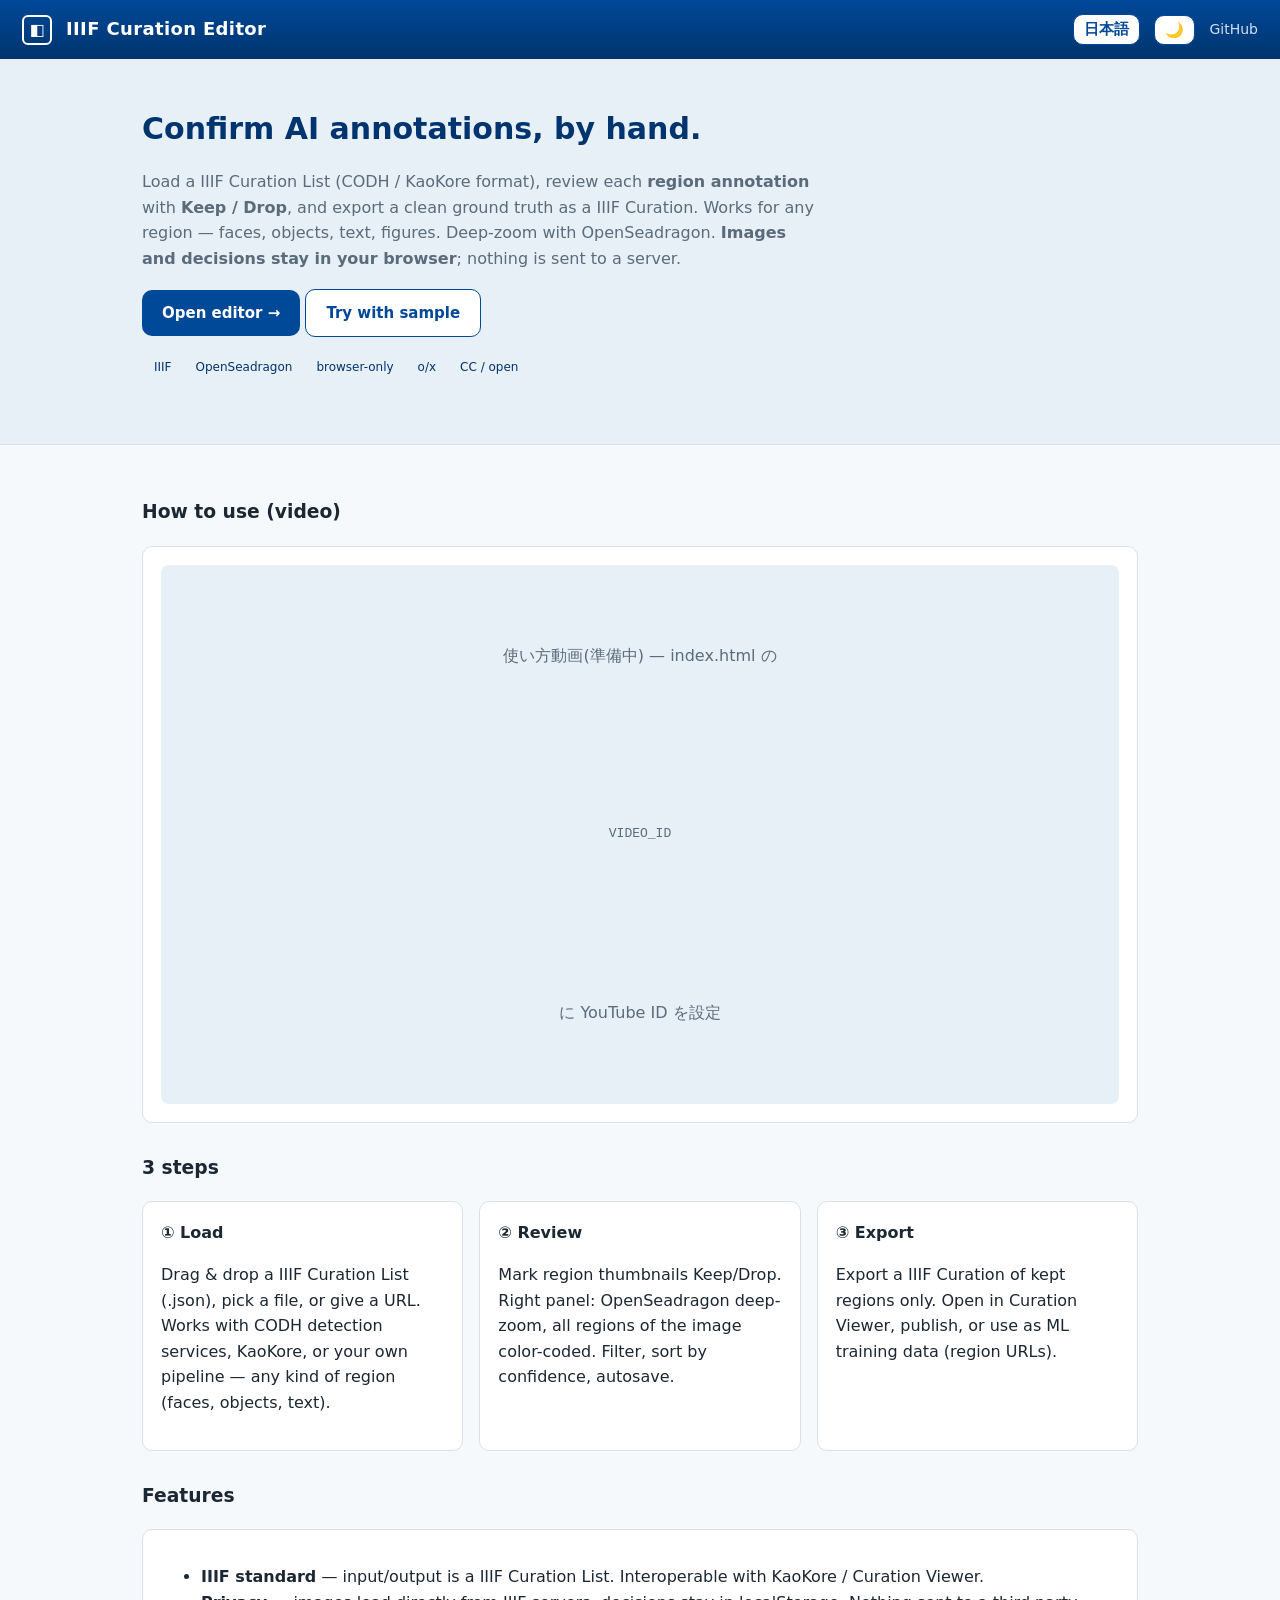
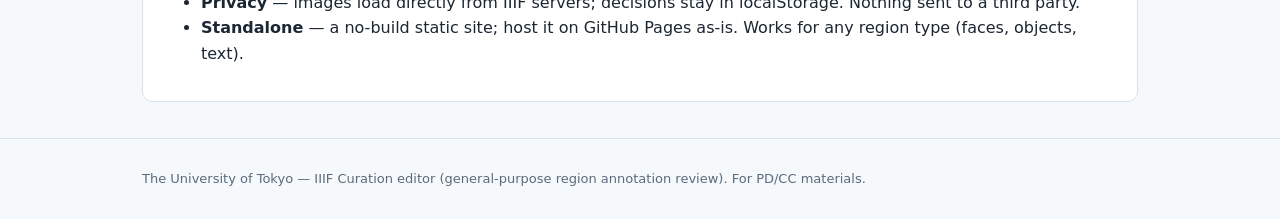
==== index.html @ bea74cbd "IIIF Curation Editor — browser-only review/curation of IIIF region annotations 汎用の IIIF Curation Lis" ====
<!doctype html>
<html lang="ja">
<head>
<meta charset="utf-8">
<meta name="viewport" content="width=device-width, initial-scale=1.0">
<title>IIIF キュレーション・エディタ｜AI検出した領域を人手で確定</title>
<meta name="description" content="IIIF Curation List を読み込み、AIが検出した領域アノテーション(顔・物体・文字など)をブラウザ内でo/x確認し、クリーンなground-truth(IIIF Curation)を作る独立ツール。OpenSeadragonで拡大、画像はサーバに送らない。">
<link rel="stylesheet" href="css/utokyo.css">
<script src="js/ui.js"></script>
</head>
<body>
<header class="ut-header">
  <span class="logo">◧</span>
  <h1 data-i18n="app">IIIF キュレーション・エディタ</h1>
  <span class="sp"></span>
  <button id="langBtn" class="btn ghost" style="padding:5px 10px">EN</button>
  <button id="themeBtn" class="btn ghost" style="padding:5px 10px">🌙</button>
  <a href="https://github.com/" target="_blank" rel="noopener">GitHub</a>
</header>

<section class="hero">
  <div class="wrap">
    <h2 data-i18n="tagline_h">AIが付けたアノテーションを、人手で確定する。</h2>
    <p data-i18n-html="tagline_p"></p>
    <p style="margin-top:18px">
      <a class="btn" href="editor.html" data-i18n="open_editor">エディタを開く →</a>
      <a class="btn ghost" href="editor.html?sample=1" data-i18n="try_sample">サンプルで試す</a>
    </p>
    <p><span class="chip">IIIF</span><span class="chip">OpenSeadragon</span><span class="chip">browser-only</span><span class="chip">o/x</span><span class="chip">CC / open</span></p>
  </div>
</section>

<main class="wrap" style="padding-top:34px">
  <h3 data-i18n="howto">使い方(動画)</h3>
  <div class="card" id="howto">
    <div id="video-slot" style="aspect-ratio:16/9;background:var(--ut-tansei-l);border-radius:8px;display:grid;place-items:center;color:var(--muted)">
      使い方動画(準備中) — index.html の <code>VIDEO_ID</code> に YouTube ID を設定
    </div>
  </div>

  <h3 style="margin-top:30px" data-i18n="steps">3ステップ</h3>
  <div class="grid3">
    <div class="card"><b data-i18n="s1t">① 読み込む</b><p data-i18n="s1b"></p></div>
    <div class="card"><b data-i18n="s2t">② 確認する</b><p data-i18n="s2b"></p></div>
    <div class="card"><b data-i18n="s3t">③ 書き出す</b><p data-i18n="s3b"></p></div>
  </div>

  <h3 style="margin-top:30px" data-i18n="features">特長</h3>
  <div class="card">
    <ul>
      <li><b>IIIF standard</b> — input/output is a IIIF Curation List. Interoperable with KaoKore / Curation Viewer.</li>
      <li><b>Privacy</b> — images load directly from IIIF servers; decisions stay in localStorage. Nothing sent to a third party.</li>
      <li><b>Standalone</b> — a no-build static site; host it on GitHub Pages as-is. Works for any region type (faces, objects, text).</li>
    </ul>
  </div>
</main>

<footer><div class="wrap">The University of Tokyo — IIIF Curation editor (general-purpose region annotation review). For PD/CC materials.</div></footer>

<script>
  const VIDEO_ID = ""; // 例: "abcdEFGhijk"
  if (VIDEO_ID) {
    document.getElementById("video-slot").outerHTML =
      `<a href="https://youtu.be/${VIDEO_ID}" target="_blank" rel="noopener" style="display:block;position:relative">
         <img src="https://img.youtube.com/vi/${VIDEO_ID}/hqdefault.jpg" style="width:100%;border-radius:8px;display:block">
         <span style="position:absolute;inset:0;display:grid;place-items:center;font-size:46px;color:#fff;text-shadow:0 2px 8px #000">▶</span>
       </a>`;
  }
</script>
</body>
</html>
---- css/utokyo.css ----
/* 東京大学カラー(淡青)ベースの共通スタイル.
   UTokyo Blue(濃) #004898 / 淡青(light blue) #8caed0 を基調にする。 */
:root{
  --ut-blue:#004898;        /* 東京大学ブルー */
  --ut-blue-d:#00346e;      /* 濃 */
  --ut-tansei:#8caed0;      /* 淡青 */
  --ut-tansei-l:#e7eff7;    /* 淡青の薄 */
  --ink:#1b2733;
  --muted:#5a6b7b;
  --line:#d8e1ea;
  --bg:#f6f9fc;
  --card:#ffffff;
  --ok:#2ca02c; --ng:#e23b3b; --hold:#e6a700;
  --radius:10px;
  --thumb-bg:#eef3f8;
  --font: "Hiragino Kaku Gothic ProN","Hiragino Sans","Noto Sans JP",system-ui,sans-serif;
}
:root[data-theme="dark"]{
  --ink:#e7eef5; --muted:#9fb2c2; --line:#27343f; --bg:#0d1620; --card:#152130;
  --ut-tansei-l:#15273c; --thumb-bg:#0f1a25;
}
*{box-sizing:border-box}
body{margin:0;font-family:var(--font);color:var(--ink);background:var(--bg);line-height:1.6}
a{color:var(--ut-blue)}
.ut-header{background:linear-gradient(180deg,var(--ut-blue),var(--ut-blue-d));color:#fff;padding:14px 22px;display:flex;align-items:center;gap:14px}
.ut-header .logo{width:30px;height:30px;border:2px solid #fff;border-radius:6px;display:grid;place-items:center;font-weight:700}
.ut-header h1{font-size:18px;margin:0;font-weight:700;letter-spacing:.02em}
.ut-header .sp{flex:1}
.ut-header a{color:#cfe0f2;text-decoration:none;font-size:14px}
.btn{display:inline-block;background:var(--ut-blue);color:#fff;border:none;border-radius:var(--radius);
  padding:11px 20px;font-size:15px;font-weight:600;cursor:pointer;text-decoration:none}
.btn:hover{background:var(--ut-blue-d)}
.btn.ghost{background:#fff;color:var(--ut-blue);border:1.5px solid var(--ut-blue)}
.wrap{max-width:1040px;margin:0 auto;padding:0 22px}
.hero{background:var(--ut-tansei-l);border-bottom:1px solid var(--line);padding:46px 0}
.hero h2{font-size:30px;margin:0 0 10px;color:var(--ut-blue-d)}
.hero p{font-size:16px;color:var(--muted);max-width:680px}
.card{background:var(--card);border:1px solid var(--line);border-radius:var(--radius);padding:18px}
.grid3{display:grid;grid-template-columns:repeat(auto-fit,minmax(240px,1fr));gap:16px}
.chip{display:inline-block;background:var(--ut-tansei-l);color:var(--ut-blue-d);border-radius:999px;padding:2px 10px;font-size:12px;margin:2px}
footer{color:var(--muted);font-size:13px;padding:30px 0;border-top:1px solid var(--line);margin-top:36px}
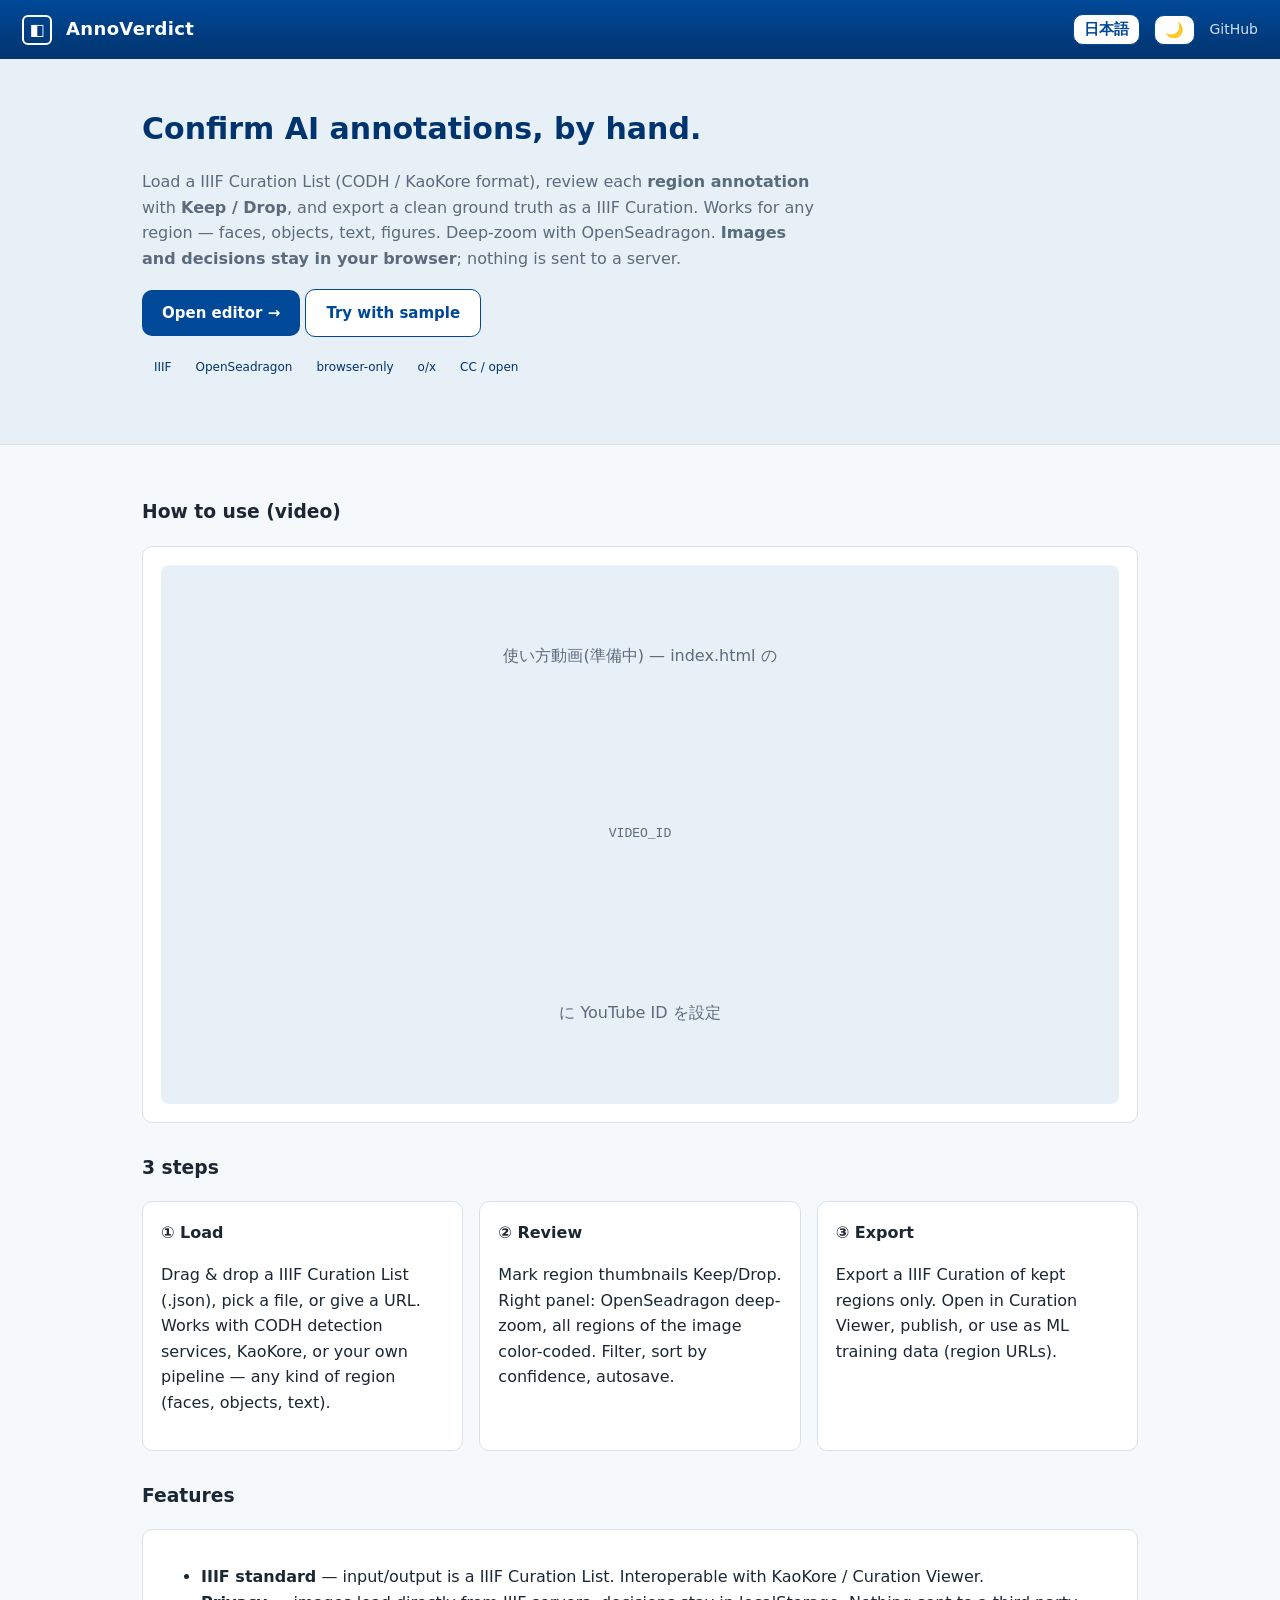
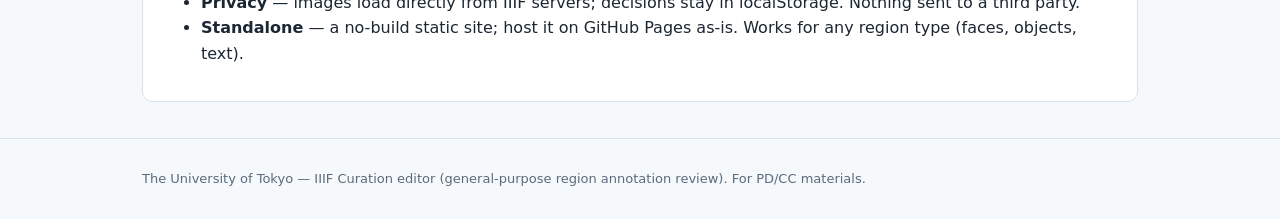
==== commit 0195b10b: "Rename to AnnoVerdict; sample = VLM-verified mix (keep/drop/undecided); editor honors decision metad" ====
--- a/index.html
+++ b/index.html
@@ -3,19 +3,50 @@
 <head>
 <meta charset="utf-8">
 <meta name="viewport" content="width=device-width, initial-scale=1.0">
-<title>IIIF キュレーション・エディタ｜AI検出した領域を人手で確定</title>
-<meta name="description" content="IIIF Curation List を読み込み、AIが検出した領域アノテーション(顔・物体・文字など)をブラウザ内でo/x確認し、クリーンなground-truth(IIIF Curation)を作る独立ツール。OpenSeadragonで拡大、画像はサーバに送らない。">
+<title>AnnoVerdict ｜ IIIF領域アノテーション正誤判定(領域アノテーションを人手で確定)</title>
+<meta name="description" content="IIIF Curation List を読み込み、AIが検出した領域アノテーション(顔・物体・文字など)をブラウザ内で○×確認し、クリーンな ground-truth(IIIF Curation)を作る独立ツール。OpenSeadragonで原寸拡大、画像はサーバに送らない。Browser-only IIIF region annotation review/curation editor.">
+<meta name="keywords" content="IIIF, IIIF Curation, OpenSeadragon, annotation, image annotation, ground truth, curation viewer, KaoKore, 顔貌コレクション, デジタルアーカイブ, digital humanities">
+<meta name="robots" content="index, follow">
+<meta name="theme-color" content="#004898">
+<link rel="canonical" href="https://nakamura196.github.io/anno-verdict/">
+<link rel="icon" type="image/svg+xml" href="favicon.svg">
+<link rel="apple-touch-icon" href="apple-touch-icon.png">
+<!-- Open Graph -->
+<meta property="og:type" content="website">
+<meta property="og:site_name" content="AnnoVerdict">
+<meta property="og:title" content="AnnoVerdict ｜ IIIF領域アノテーション正誤判定">
+<meta property="og:description" content="AIが付けた領域アノテーションをブラウザ内で○×確認し、クリーンな IIIF Curation を書き出す汎用ツール。Browser-only IIIF region annotation editor.">
+<meta property="og:url" content="https://nakamura196.github.io/anno-verdict/">
+<meta property="og:image" content="https://nakamura196.github.io/anno-verdict/og.png">
+<meta property="og:image:width" content="1200">
+<meta property="og:image:height" content="630">
+<meta property="og:locale" content="ja_JP">
+<meta property="og:locale:alternate" content="en_US">
+<!-- Twitter -->
+<meta name="twitter:card" content="summary_large_image">
+<meta name="twitter:title" content="AnnoVerdict">
+<meta name="twitter:description" content="Browser-only editor to review & curate IIIF region annotations (Keep/Drop) and export a clean IIIF Curation.">
+<meta name="twitter:image" content="https://nakamura196.github.io/anno-verdict/og.png">
+<!-- Structured data -->
+<script type="application/ld+json">
+{"@context":"https://schema.org","@type":"WebApplication","name":"AnnoVerdict",
+ "url":"https://nakamura196.github.io/anno-verdict/","applicationCategory":"DesignApplication",
+ "operatingSystem":"Web browser","browserRequirements":"Requires JavaScript",
+ "offers":{"@type":"Offer","price":"0","priceCurrency":"JPY"},
+ "inLanguage":["ja","en"],"image":"https://nakamura196.github.io/anno-verdict/og.png",
+ "description":"Browser-only editor to review and curate IIIF region annotations and export a clean IIIF Curation."}
+</script>
 <link rel="stylesheet" href="css/utokyo.css">
 <script src="js/ui.js"></script>
 </head>
 <body>
 <header class="ut-header">
   <span class="logo">◧</span>
-  <h1 data-i18n="app">IIIF キュレーション・エディタ</h1>
+  <h1 data-i18n="app">AnnoVerdict</h1>
   <span class="sp"></span>
   <button id="langBtn" class="btn ghost" style="padding:5px 10px">EN</button>
   <button id="themeBtn" class="btn ghost" style="padding:5px 10px">🌙</button>
-  <a href="https://github.com/" target="_blank" rel="noopener">GitHub</a>
+  <a href="https://github.com/nakamura196/anno-verdict" target="_blank" rel="noopener">GitHub</a>
 </header>
 
 <section class="hero">
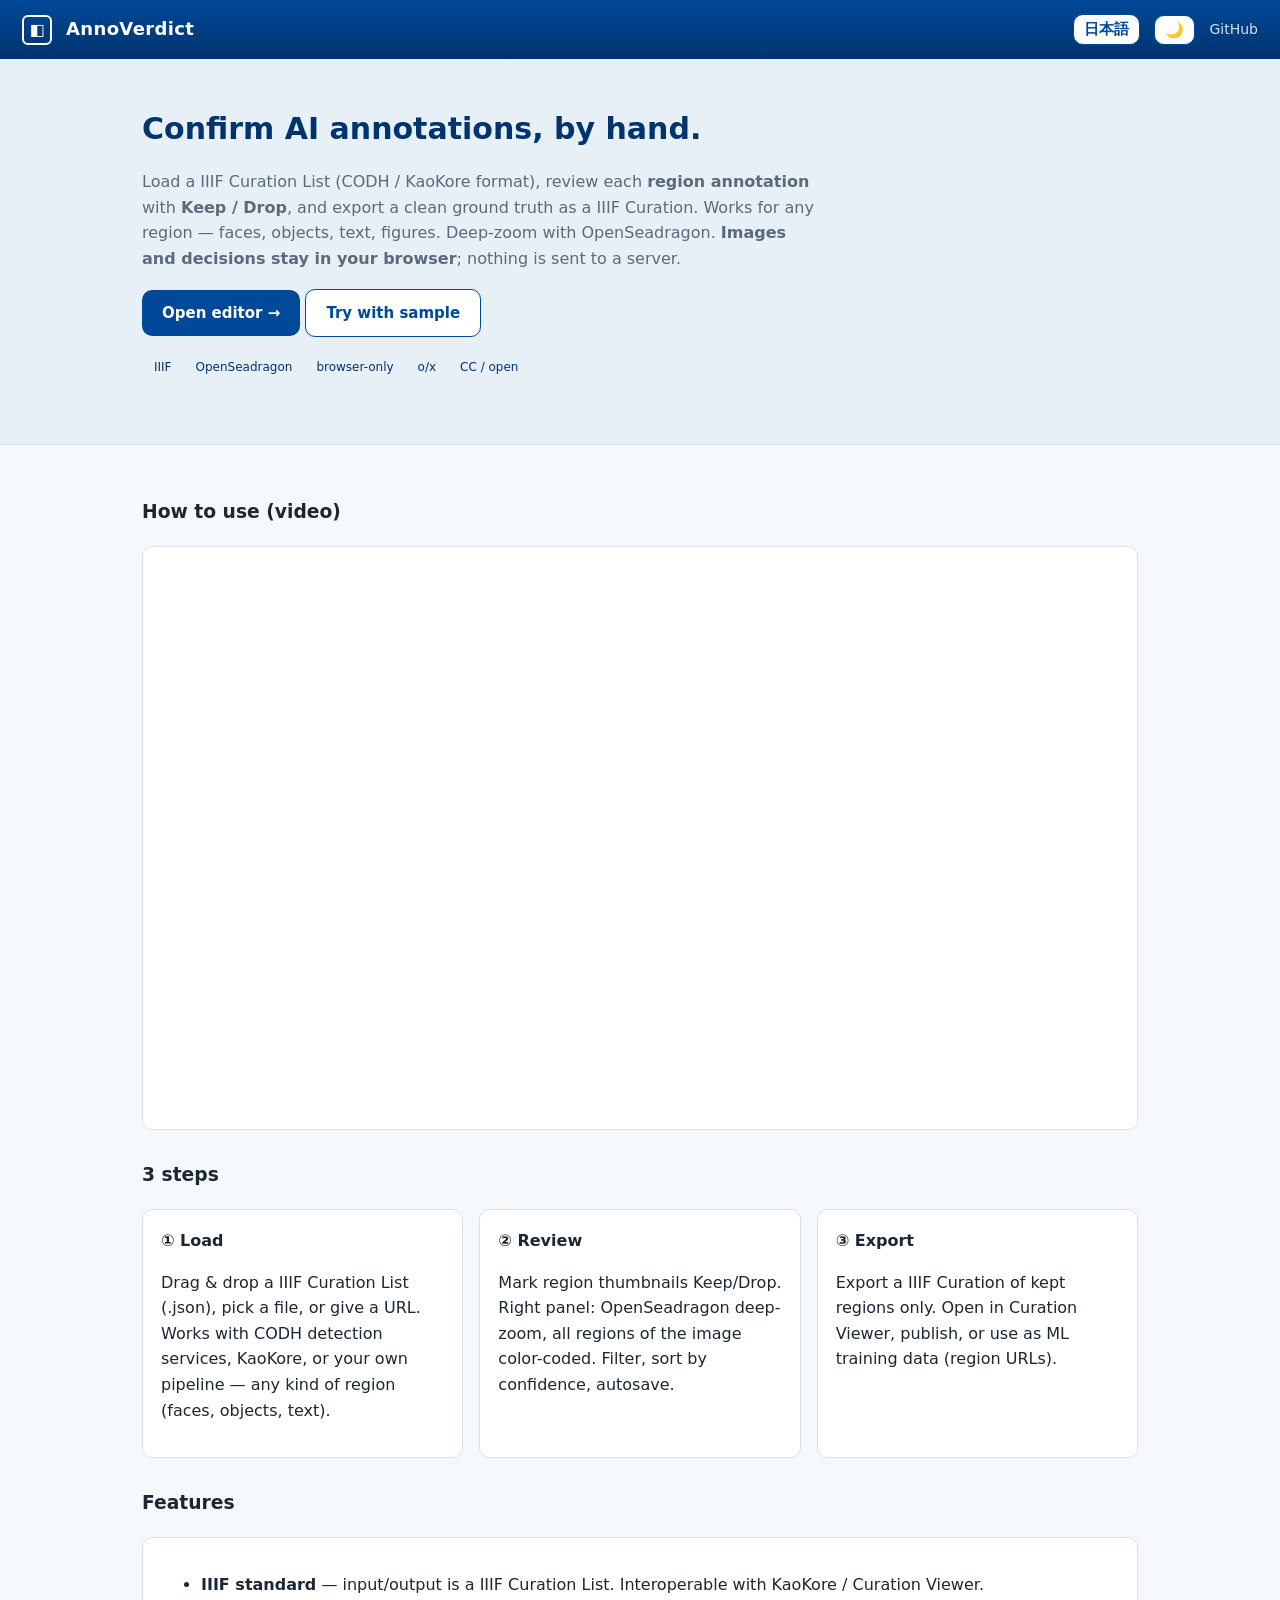
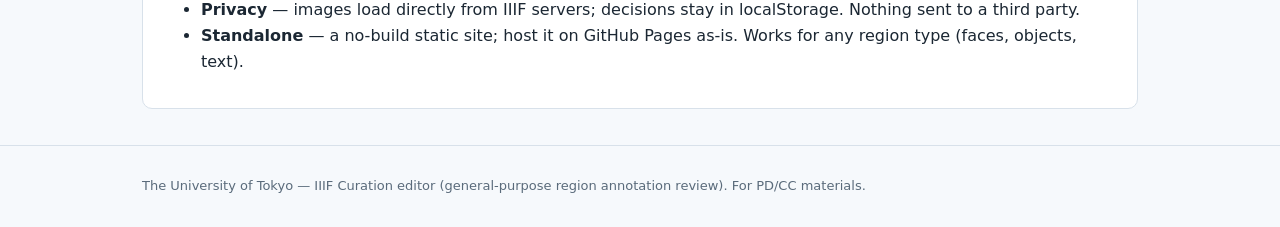
==== commit 75dc3a8f: "Embed tutorial video (YouTube WCOrCRnI8Js) on landing Co-Authored-By: Claude Opus 4.8 (1M context) <" ====
--- a/index.html
+++ b/index.html
@@ -89,13 +89,13 @@
 <footer><div class="wrap">The University of Tokyo — IIIF Curation editor (general-purpose region annotation review). For PD/CC materials.</div></footer>
 
 <script>
-  const VIDEO_ID = ""; // 例: "abcdEFGhijk"
+  const VIDEO_ID = "WCOrCRnI8Js"; // YouTube 動画ID
   if (VIDEO_ID) {
     document.getElementById("video-slot").outerHTML =
-      `<a href="https://youtu.be/${VIDEO_ID}" target="_blank" rel="noopener" style="display:block;position:relative">
-         <img src="https://img.youtube.com/vi/${VIDEO_ID}/hqdefault.jpg" style="width:100%;border-radius:8px;display:block">
-         <span style="position:absolute;inset:0;display:grid;place-items:center;font-size:46px;color:#fff;text-shadow:0 2px 8px #000">▶</span>
-       </a>`;
+      `<iframe style="width:100%;aspect-ratio:16/9;border:0;border-radius:8px" loading="lazy"
+         src="https://www.youtube-nocookie.com/embed/${VIDEO_ID}"
+         title="AnnoVerdict tutorial" allow="accelerometer; autoplay; clipboard-write; encrypted-media; gyroscope; picture-in-picture; web-share"
+         allowfullscreen></iframe>`;
   }
 </script>
 </body>
